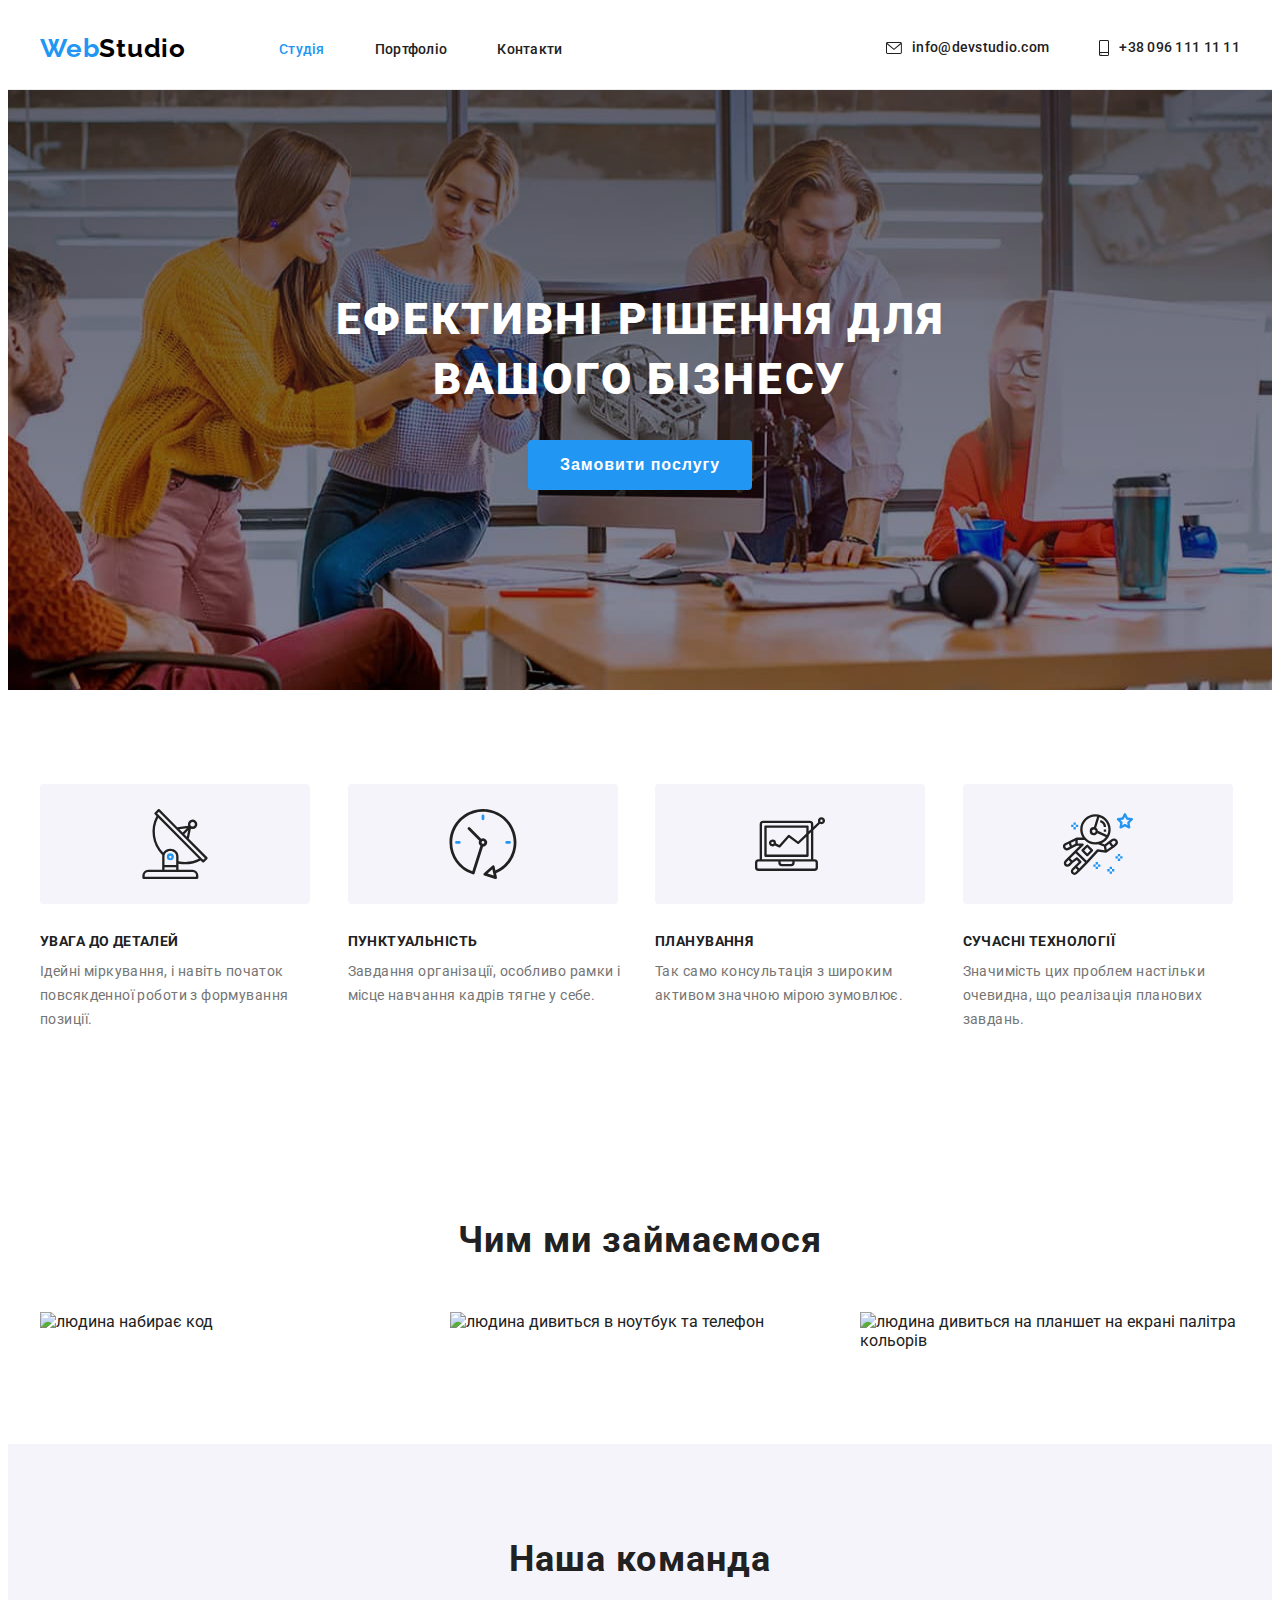
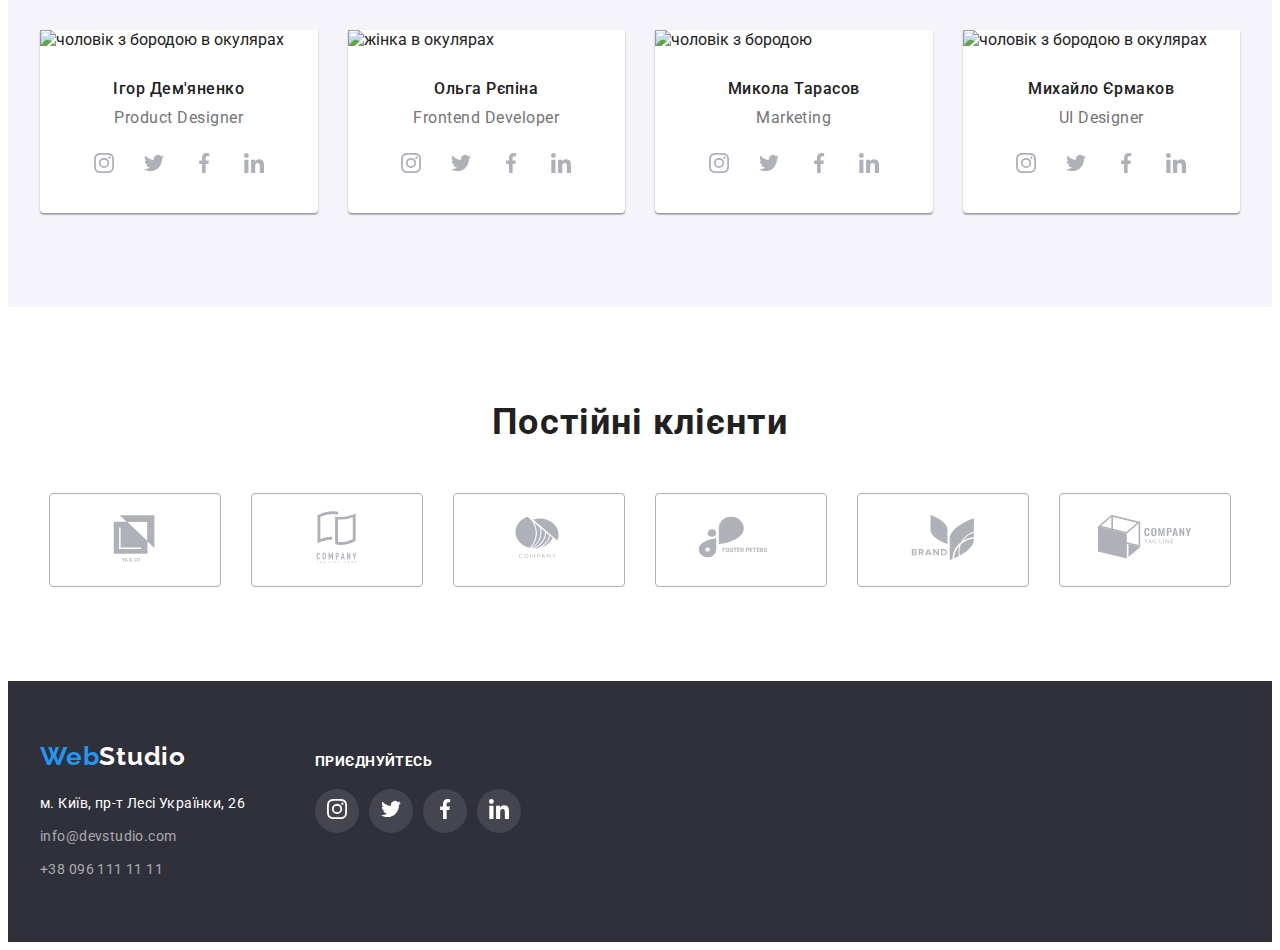
==== index.html @ 2ae60957 "new" ====
<!DOCTYPE html>
<html lang="uk">
  <head>
    <meta charset="UTF-8" />
    <meta http-equiv="X-UA-Compatible" content="IE=edge" />
    <meta name="viewport" content="width=device-width, initial-scale=1.0" />
    <title>Студія</title>
    <link rel="preconnect" href="https://fonts.googleapis.com">
    <link rel="preconnect" href="https://fonts.gstatic.com" crossorigin>
    <link href="https://fonts.googleapis.com/css2?family=Raleway:wght@700&family=Roboto:wght@400;500;700;900&display=swap"
      rel="stylesheet">
      <link rel="stylesheet" href="https://cdnjs.cloudflare.com/ajax/libs/modern-normalize/1.1.0/modern-normalize.min.css"
        integrity="sha512-wpPYUAdjBVSE4KJnH1VR1HeZfpl1ub8YT/NKx4PuQ5NmX2tKuGu6U/JRp5y+Y8XG2tV+wKQpNHVUX03MfMFn9Q=="
        crossorigin="anonymous" referrerpolicy="no-referrer" />
      <link rel="stylesheet" href="./css/styles.css">
  </head>
  <body>
    <header class="header">
      <div class="container header-container">
        <a href="./index.html" lang="en" class="logo-white logo-header links"><span class=" logo-main">Web</span>Studio</a>
        <nav class="navigation">
          <ul class="nav-list">
            <li class="list">
              <a href="./index.html" class="header-nav-link links current ">Студія</a>
            </li>
            <li class="list">
              <a href="./portfolio.html" class="header-nav-link links">Портфоліо</a>
            </li>
            <li class="list">
              <a href="#" class="header-nav-link links">Контакти</a>
            </li>
          </ul>
        </nav>
        <ul class="contacts-list">
          <li class="header-contacts-item list"> 
              <svg class="contacts-list-icon" width="16" height="12">
                <use href="./images/icons.svg#icon-leter" ></use>
              </svg>
              <a href="mailto:info@devstudio.com" class="header-nav-contacts links">info@devstudio.com</a>
          </li>
          <li class="header-contacts-item list">
            <svg class="contacts-list-icon" width="10" height="16">
              <use href="./images/icons.svg#icon-smartphone"></use>
            </svg>
            <a href="tel:+380961111111" class="header-nav-contacts links">+38 096 111 11 11</a>
          </li>
        </ul>
      </div>
    </header>
    <main class="main">
      <!-- hero -->
      <section class="hero">
        <div class="container hero-container">
          <h1 class="hero-title">Ефективні рішення для вашого бізнесу</h1>
          <button type="button" class="hero-btn">Замовити послугу</button>
        </div>
      </section>
      <!-- Особливості -->
      <section class="features section">
        <div class="container features-container">
          <h2 class="features-title visually-hidden ">Особоливості</h2>
          <ul class="features-list">
            <li  class="features-list-item list">
              <div class="features-icon-bg features-icon">
                
              </div>
              <h3  class="features-list-title">УВАГА ДО ДЕТАЛЕЙ</h3>
              <p class="features-list-text">
                Ідейні міркування, і навіть початок повсякденної роботи з
                формування позиції.
              </p>
            </li>
            <li class="features-list-item list">
              <div class="features-icon-bg features-icon-clock">
                
              </div>
              <h3 class="features-list-title">ПУНКТУАЛЬНІСТЬ</h3>
              <p class="features-list-text">
                Завдання організації, особливо рамки і місце навчання кадрів тягне
                у себе.
              </p>
            </li>
            <li class="features-list-item list">
              <div class="features-icon-bg features-icon-computer">
                
              </div>
              <h3 class="features-list-title">ПЛАНУВАННЯ</h3>
              <p class="features-list-text">
                Так само консультація з широким активом значною мірою зумовлює.
              </p>
            </li>
            <li class="features-list-item list">
              <div class="features-icon-bg features-icon-astronaut">
                
              </div>
              <h3 class="features-list-title">СУЧАСНІ ТЕХНОЛОГІЇ</h3>
              <p class="features-list-text">
                Значимість цих проблем настільки очевидна, що реалізація планових
                завдань.
              </p>
            </li>
          </ul>
        </div>
      </section>
      <!-- Чим займаємось -->
      <section class="jobs section">
        <div class="container jobs-container">
          <h2 class="jobs-title title">Чим ми займаємося</h2>
          <ul class="jobs-list">
            <li class="jobs-list-item list">
              <img src="./images/code.jpg" width="370" alt="людина набирає код" class="jobs-list-photo" />
            </li>
            <li class="jobs-list-item list">
              <img
                src="./images/qa.jpg"
                width="370"
                alt="людина дивиться в ноутбук та телефон"
                class="jobs-list-photo"
              />
            </li >
            <li class="jobs-list-item list">
              <img
                src="./images/design.jpg"
                width="370"
                alt="людина дивиться на планшет на екрані палітра кольорів"
                class="jobs-list-photo"
              />
            </li>
          </ul>
        </div>
      </section>
      <!-- Команда -->
      <section class="team section">
        <div class="container team-container">
          <h2 class="team-title title">Наша команда</h2>
          <ul class="team-list">
            <li class="team-list-item list">
              <img
                src="./images/igor-demyanenko.jpg"
                width="270"
                alt="чоловік з бородою в окулярах" class="team-list-photo"
              />
              <h3 class="team-list-title">Ігор Дем'яненко</h3>
              <p lang="en" class="team-list-text">Product Designer</p>
              <ul class="team-soc-list">
                <li class="team-soc-item list">
                  <a href="" class="team-soc-link"><svg class="team-soc-icon" width="20" height="20">
                      <use href="./images/icons.svg#icon-instagram" ></use>
                    </svg>
                  </a>
                </li>
                <li class="team-soc-item list">
                  <a href="" class="team-soc-link"><svg class="team-soc-icon" width="20" height="20">
                      <use href="./images/icons.svg#icon-twitter"></use>
                    </svg>
                  </a>
                </li>
                <li class="team-soc-item list"> 
                  <a href="" class="team-soc-link"><svg class="team-soc-icon" width="20" height="20">
                      <use href="./images/icons.svg#icon-facebook"></use>
                    </svg>
                  </a>
                </li>
                <li class="team-soc-item list">
                  <a href="" class="team-soc-link"><svg class="team-soc-icon" width="20" height="20">
                      <use href="./images/icons.svg#icon-linkedin"></use>
                    </svg>
                  </a>
                </li>
              </ul>
            </li>
            <li class="team-list-item list">
              <img src="./images/olga-repina.jpg" width="270" alt="жінка в окулярах" class="team-list-photo" />
              <h3 class="team-list-title">Ольга Рєпіна</h3>
              <p lang="en" class="team-list-text">Frontend Developer</p>
                <ul class="team-soc-list">
                  <li class="team-soc-item list">
                    <a href="" class="team-soc-link"><svg class="team-soc-icon" width="20" height="20">
                        <use href="./images/icons.svg#icon-instagram"></use>
                      </svg>
                    </a>
                  </li>
                  <li class="team-soc-item list">
                    <a href="" class="team-soc-link"><svg class="team-soc-icon" width="20" height="20">
                        <use href="./images/icons.svg#icon-twitter"></use>
                      </svg>
                    </a>
                  </li>
                  <li class="team-soc-item list">
                    <a href="" class="team-soc-link"><svg class="team-soc-icon" width="20" height="20">
                        <use href="./images/icons.svg#icon-facebook"></use>
                      </svg>
                    </a>
                  </li>
                  <li class="team-soc-item list">
                    <a href="" class="team-soc-link"><svg class="team-soc-icon" width="20" height="20">
                        <use href="./images/icons.svg#icon-linkedin"></use>
                      </svg>
                    </a>
                  </li>
                </ul>
            </li>
            <li class="team-list-item list">
              <img src="./images/mykola-tarasov.jpg" width="270" alt="чоловік з бородою" class="team-list-photo" />
              <h3 class="team-list-title">Микола Тарасов</h3>
              <p lang="en" class="team-list-text">Marketing</p>
                <ul class="team-soc-list">
                  <li class="team-soc-item list">
                    <a href="" class="team-soc-link"><svg class="team-soc-icon" width="20" height="20">
                        <use href="./images/icons.svg#icon-instagram"></use>
                      </svg>
                    </a>
                  </li>
                  <li class="team-soc-item list">
                    <a href="" class="team-soc-link"><svg class="team-soc-icon" width="20" height="20">
                        <use href="./images/icons.svg#icon-twitter"></use>
                      </svg>
                    </a>
                  </li>
                  <li class="team-soc-item list">
                    <a href="" class="team-soc-link"><svg class="team-soc-icon" width="20" height="20">
                        <use href="./images/icons.svg#icon-facebook"></use>
                      </svg>
                    </a>
                  </li>
                  <li class="team-soc-item list">
                    <a href="" class="team-soc-link"><svg class="team-soc-icon" width="20" height="20">
                        <use href="./images/icons.svg#icon-linkedin"></use>
                      </svg>
                    </a>
                  </li>
                </ul>
            </li>
            <li class="team-list-item list">
              <img
                src="./images/mikhailo-yermakov.jpg"
                width="270"
                alt="чоловік з бородою в окулярах" class="team-list-photo"
              />
              <h3 class="team-list-title">Михайло Єрмаков</h3>
              <p lang="en" class="team-list-text">UI Designer</p>
              <ul class="team-soc-list">
                <li class="team-soc-item list">
                  <a href="" class="team-soc-link"><svg class="team-soc-icon" width="20" height="20">
                      <use href="./images/icons.svg#icon-instagram"></use>
                    </svg>
                  </a>
                </li>
                <li class="team-soc-item list">
                  <a href="" class="team-soc-link"><svg class="team-soc-icon" width="20" height="20">
                      <use href="./images/icons.svg#icon-twitter"></use>
                    </svg>
                  </a>
                </li>
                <li class="team-soc-item list">
                  <a href="" class="team-soc-link"><svg class="team-soc-icon" width="20" height="20">
                      <use href="./images/icons.svg#icon-facebook"></use>
                    </svg>
                  </a>
                </li>
                <li class="team-soc-item list">
                  <a href="" class="team-soc-link"><svg class="team-soc-icon" width="20" height="20">
                      <use href="./images/icons.svg#icon-linkedin"></use>
                    </svg>
                  </a>
                </li>
              </ul>
            </li>
          </ul>
        </div>
      </section>
      <section class="section-clients section">
        <div class="container">
          <h2 class="section-clients-title title">Постійні клієнти</h2>
          <ul class="clients-list list">
            <li class="clients-item">
              <a href="#"><svg class="clients-icon " width="106" height="60">
                <use href="./images/icons.svg#icon-ya-go"></use>
              </svg></a>
            </li>
            <li class="clients-item">
              <a href="#" class="clients-link">
                <svg class="clients-icon " width="106" height="60">
                  <use href="./images/icons.svg#icon-company-tag-line-here"></use>
                </svg>
              </a>
            </li>
            <li class="clients-item">
              <a href="#" class="clients-link">
                <svg class="clients-icon " width="106" height="60">
                  <use href="./images/icons.svg#icon-company"></use>
                </svg>
              </a>
            </li>
            <li class="clients-item">
              <a href="#" class="clients-link">
                <svg class="clients-icon " width="106" height="60">
                  <use href="./images/icons.svg#icon-foster-peters"></use>
                </svg>
              </a>
            </li>
            <li class="clients-item">
              <a href="#" class="clients-link">
                <svg class="clients-icon " width="106" height="60">
                  <use href="./images/icons.svg#icon-brand"></use>
                </svg>
              </a>
            </li>
            <li class="clients-item ">
              <a href="#" class="clients-link">
                <svg class="clients-icon " width="106" height="60">
                  <use href="./images/icons.svg#icon-company-tag-line"></use>
                </svg>
              </a>
            </li>
          </ul>
        </div>
      </section>
    </main>
    <footer class="footer">
      <div class="container footer-container">
        <div>
          <a href="./index.html" lang="en" class="logo-footer logo-black links"><span class="logo-main">Web</span>Studio</a>
          <address class="address">
            <ul class="address-list">
              <li class="address-list-item list">
                <a href="https://goo.gl/maps/htGMFApVirPdr92eA" rel="noreferrer noopener nofollow" class="address-item adress-item-bold links">м. Київ,
                  пр-т Лесі Українки, 26</a>
              </li>
              <li class="address-list-item list">
                <a href="mailto:info@devstudio.com" class="address-item links">info@devstudio.com</a>
              </li>
              <li class="address-list-item list">
                <a href="tel:+380961111111" class="address-item links">+38 096 111 11 11</a>
              </li>
            </ul>
            </address>
        </div>
       <div class="join">
         <em class="join-text">
           приєднуйтесь
         </em>
         <ul class="soc-list">
         <li class="soc-list-item list" >
          <a href="#" class="soc-link"><svg class="soc-icon" width="20" height="20">
            <use href="./images/icons.svg#icon-instagram"></use>
          </svg>
        </a>
      </li>
         <li class="soc-list-item list" >
          <a href="#" class="soc-link"><svg class="soc-icon" width="20" height="20">
            <use href="./images/icons.svg#icon-twitter"></use>
          </svg>
        </a>
      </li>
         <li class="soc-list-item list" >
          <a href="#" class="soc-link"><svg class="soc-icon" width="20" height="20">
            <use href="./images/icons.svg#icon-facebook"></use>
          </svg>
        </a>
      </li>
         <li class="soc-list-item list" >
          <a href="#" class="soc-link"><svg class="soc-icon" width="20" height="20">
            <use href="./images/icons.svg#icon-linkedin"></use>
          </svg>
        </a>
      </li>
         </ul>
       </div>
        
      </div>
    </footer>
  </body>
</html>
---- css/styles.css ----
:root{
    --color-white:#FFFFFF;
    --color-main:#212121;
    --color-blue:#2196F3;
    --color-black:#000000;
    --color-grey:#757575;
    --bcg-team:#F5F4FA;
    --address-color:rgba(255, 255, 255, 0.6);
    --bcg-hero:#2F303A;
    --font-ralewey:'Raleway', sans-serif;
    --font-roboto:'Roboto', sans-serif;
}

h1,
h2,
h3,
h4,
h5,
h6,
p {
    margin: 0;
}

ul {
    list-style: 0;
    margin: 0;
    padding: 0;
}
body{
    font-family: var(--font-roboto) ;
    color: var(--color-main);
}
.section{
padding-top: 94px;
    padding-bottom: 94px;
}
.container{
    width: 1200px;
    padding-left: 15px;
    padding-right: 15px;
    margin: 0 auto;

}
.title{
    font-size: 36px;
    line-height: 1.17;
    text-align: center;
    letter-spacing: 0.03em;
}
.list{
    list-style: none;
}
.links{
    text-decoration: none;
}

/* ---------------Header---------------- */

.header {
    border-bottom: 1px solid #ECECEC;
}
.header-container{
    display: flex;
    align-items: center;
    padding-top: 25px;
    padding-bottom: 25px;

}
.logo-header{
    margin-right: 93px;
}

.logo-white {
    font-family: var(--font-ralewey);
    font-style: normal;
    font-weight: 700;
    font-size: 26px;
    line-height: 1.19;
    letter-spacing: 0.03em;
    color: var(--color-black);
}

.logo-main, .current {
    color: var(--color-blue);
}
.navigation{
    margin-right: auto;
}
.nav-list{
    display: flex;
    gap: 50px;
}

.header-nav-link {
    font-weight: 500;
    font-size: 14px;
    line-height: 1.14;
    letter-spacing: 0.02em;
    color: var(--color-main)

}

.header-nav-link:hover,
.header-nav-link:focus,
.current{
    color: var(--color-blue);
}
.contacts-list{
    display: flex;
    gap: 50px;
;
}
.contacts-list-icon{
   
    margin-right: 10px;
    cursor: pointer;
    fill: currentColor;

}
.header-contacts-item{
    display: flex;
    align-items: center;
}

.header-nav-contacts {
    display: inline-block;
    font-weight: 500;
    font-size: 14px;
    line-height: 1.14;
    letter-spacing: 0.02em;
    color: currentColor;

}
.header-contacts-item:hover,
.header-contacts-item:focus{
    color: var(--color-blue);
}
.header-contacts-item:hover .contacts-list-icon,
.header-contacts-item:focus .contacts-list-icon{
    fill: currentColor;
}


/* ---------------Hero---------------- */
.main {
}

.hero {
    background-image:linear-gradient(180deg, rgba(47, 48, 58, 0.4) 0%, rgba(47, 48, 58, 0) 100%),
    url(../images/hero.jpg);
    padding-top: 200px;
    padding-bottom: 200px;
    background-repeat: no-repeat;
    background-position: center;
    background-size: 1600px;
    }

.hero-container{
}

.hero-title {
    font-weight: 900;
    font-size: 44px;
    line-height: 1.36;
    text-align: center;
    letter-spacing: 0.06em;
    text-transform: uppercase;
    color: var(--color-white);
    max-width: 696px;
    margin-left: auto;
    margin-right: auto;
    margin-bottom: 30px;
}

.hero-btn {
    
    font-style: inherit;
    font-weight: 700;
    font-size: 16px;
    line-height: 1.88;
    display: flex;
    align-items: center;
    text-align: center;
    letter-spacing: 0.06em;
    border-radius: 4px;
    border:none;
    color: var(--color-white);
    background: var(--color-blue);
    cursor: pointer;
    padding: 10px 32px;
    margin-left: auto;
    margin-right: auto;
    
    
   
}
.visually-hidden {
    position: absolute;
    width: 1px;
    height: 1px;
    margin: -1px;
    border: 0;
    padding: 0;
    white-space: nowrap;
    clip-path: inset(100%);
    clip: rect(0 0 0 0);
    overflow: hidden;
}


/* ---------------Особливості---------------- */


.features {

}
.features-container{

}
.features-title {}

.features-list {
    display: flex;
    column-gap: 30px;
    margin-left: auto;
    margin-right: auto;
}


.features-list-item {
     width: calc((100% - 90px)/ 4);

}

.features-icon-bg{
    
    background-repeat: no-repeat;
    background-position: center;
    width: 270px;
    height: 120px;
    border-radius: 4px;
    background-color: var(--bcg-team);
    margin-bottom: 30px;
}
.features-icon{
background-image: url(../images/antenna.svg);
}
.features-icon-clock{
    background-image: url(../images/clock.svg);
}
.features-icon-computer{
    background-image: url(../images/computer.svg);
}
.features-icon-astronaut{
    background-image: url(../images/astronaut.svg);
}
.features-list-title {
    font-size: 14px;
    line-height: 1.14;
    letter-spacing: 0.03em;
text-transform: uppercase;
margin-bottom: 10px;

}

.features-list-text {
    font-size: 14px;
    line-height: 1.71;
    letter-spacing: 0.03em;
    color: var(--color-grey);
}




/* ---------------Чим займаємось---------------- */


.jobs {}
.jobs-container{
}
.jobs-title {
    margin-bottom: 50px;
}

.jobs-list {
    display: flex;
    column-gap: 30px;
    margin-left: auto;
    margin-right: auto;
}

.jobs-list-item {
    width: calc((100% - 60px) / 3);
        
}

.jobs-list-photo {}




/* ---------------Команда---------------- */




.team {
    background-color: var(--bcg-team);
}
.team-container{
    
}

.team-title {
    margin-bottom: 50px;
}

.team-list {
    display: flex;
    gap: 30px;
    margin-left: auto;
    margin-right: auto;
}

.team-list-item {
    background-color: var(--color-white);
    padding-bottom: 30px;
    border-radius: 0 0 4px 4px;
    width: calc((100% - 60px) / 3);
    box-shadow: 0px 1px 3px rgba(0, 0, 0, 0.12), 0px 1px 1px rgba(0, 0, 0, 0.14), 0px 2px 1px rgba(0, 0, 0, 0.2);
}

.team-list-photo {
}

.team-list-title { 
    font-weight: 500;
    font-size: 16px;
    line-height: 1.19;
    text-align: center;
    letter-spacing: 0.03em;
    color: var(--color-main);
    margin-bottom: 10px;
    margin-top: 30px;
    
}

.team-list-text {
    font-size: 16px;
    line-height: 1.19;
    text-align: center;
    letter-spacing: 0.03em;
    color: var(--color-grey);
}
.team-soc-list {
    display: flex;
    justify-content: center;
    gap: 10px;
    margin-top: 16px
}

.team-soc-item {
    width: 40px;
    height: 40px;

}

.team-soc-link{
width: 100%;
height: 100%;
border-radius: 50%;
display: flex;
align-items: center;
justify-content: center;
background-color: #FFFFFF;

}
.team-soc-link:hover,
.team-soc-link:focus{
    background-color: var(--color-blue);
}

.team-soc-icon {
fill:#AFB1B8;
}
.team-soc-link:hover .team-soc-icon,
.team-soc-link:focus .team-soc-icon{
fill: var(--color-white);
}



/* ---------------clients---------------- */


.section-clients {

}

.section-clients-title {
    margin-bottom: 50px;
}

.clients-list {
    display: flex;
    justify-content: center;
    gap: 30px;

    
}

.clients-item {
    width: 170px;
        height: 92px;
        border: 1px solid #AFB1B8;
        border-radius: 4px;
        gap: 30px;
       display: flex;
       align-items: center;
       justify-content: center;
}

.clients-item:hover,
.clients-item:focus{
    border-color: #2196F3;
}

.clients-icon{
    fill: #AFB1B8;

}
.clients-item:hover .clients-icon,
.clients-item:focus .clients-icon {
    fill: #2196F3;
}
.clients-link {
  
}
/* ---------------footer---------------- */


.footer {
    background-color: var(--bcg-hero);
    padding-top: 60px;
    padding-bottom: 60px;
}
.footer-container{
display: flex;
}

.logo-footer{
    display: inline-block;
    margin-bottom: 20px;
}
.logo-black{
    font-family: var(--font-ralewey);
    font-style: normal;
    font-weight: 700;
    font-size: 26px;
    line-height: 1.19;
    letter-spacing: 0.03em;
    color: var(--color-white);
}

.address {
    font-style: inherit;
}
.address-list{

}
.address-list-item:not(:first-child){
    margin-top: 9px;
}

.address-item {
    font-weight: 400;
    font-size: 14px;
    line-height: 1.71;
    letter-spacing: 0.03em;
    color: var(--address-color);
}
.adress-item-bold{
    color: var(--color-white);
}
.address-item:hover,
.address-item:focus{
color: var(--color-blue);
}

.join{
margin-left: 70px;
}
.join-text {
    display: inline-block;
    padding-top: 12px;
    margin-bottom: 20px;

        font-style: normal;
    font-weight: 700;
        font-size: 14px;
        line-height: 16px;
        letter-spacing: 0.03em;
        text-transform: uppercase;
        color: #FFFFFF;
}

.soc-list {
    display: flex;
    gap: 10px;

    text-align: center;

  
  

}

.soc-list-item {

    display: flex;
    align-items: center;
    justify-content: center;
    height: 44px;
    width: 44px;
    border-radius: 50%;
    background-color: rgba(255, 255, 255, 0.1);
   
}
.soc-list-item:hover,
.soc-list-item:focus{
    background-color: #2196F3;
}

.soc-link {


}

.soc-icon {
fill: #FFFFFF;
}


/* ---------------ПОРТФОЛІО---------------- */





/* ---------------Галерея---------------- */
.main-portfilio {}
.container-gallery{

}

.gallery {}
.container-gallery-btn{

}

.gallery-links {
    display: flex;
    margin-bottom: 50px;
    column-gap: 8px;
    justify-content: center;



}


.gallery-links-item {

}

.gallery-btn {
    font-family: inherit;
        font-weight: 500;
        font-size: 16px;
        line-height: 1.63;
        text-align: center;
        letter-spacing: 0.03em;
        color: #212121;
        background-color: var(--bcg-team);
        
        cursor: pointer;
        padding: 6px 22px;
}
.btn{

        background: var(--bcg-team);
        border-radius: 4px;
    border: none;

}
.gallery-btn:hover,
.gallery-btn:active{
    color: var(--color-white);
    background: var(--color-blue);
    box-shadow: 0px 3px 1px rgba(0, 0, 0, 0.1), 0px 1px 2px rgba(0, 0, 0, 0.08), 0px 2px 2px rgba(0, 0, 0, 0.12);
}
.gallery-photo{
    display: block;
    width: 100%;
    height: auto;

}
.galley-list {
    display: flex;
    flex-wrap: wrap;
    gap: 30px;

   
}

.gallery-list-item {
    box-sizing: border-box;
   
    width: calc((100% - 60px)/ 3);



}
.gallery-list-item:hover{
    box-shadow: 0px 1px 1px rgba(0, 0, 0, 0.12), 0px 4px 4px rgba(0, 0, 0, 0.06), 1px 4px 6px rgba(0, 0, 0, 0.16);
    
}

.border-gallery{
    border-bottom: 1px solid #eeeeee;
    border-left: 1px solid #eeeeee;
    border-right: 1px solid #eeeeee;
    padding-top: 20px;
    padding-bottom: 20px;
    padding-left: 24px;
}

/* .gallery-list-item:hover .border-gallery{
    box-shadow: 0px 1px 1px rgba(0, 0, 0, 0.12), 0px 4px 4px rgba(0, 0, 0, 0.06), 1px 4px 6px rgba(0, 0, 0, 0.16);
    border: none;
} */
.gallery-list-title {
    font-size: 18px;
    line-height: 2;
    letter-spacing: 0.06em;


}

.gallery-list-text {
    font-size: 16px;
    line-height: 1.88;
    letter-spacing: 0.03em;
    color: var(--color-grey);

}
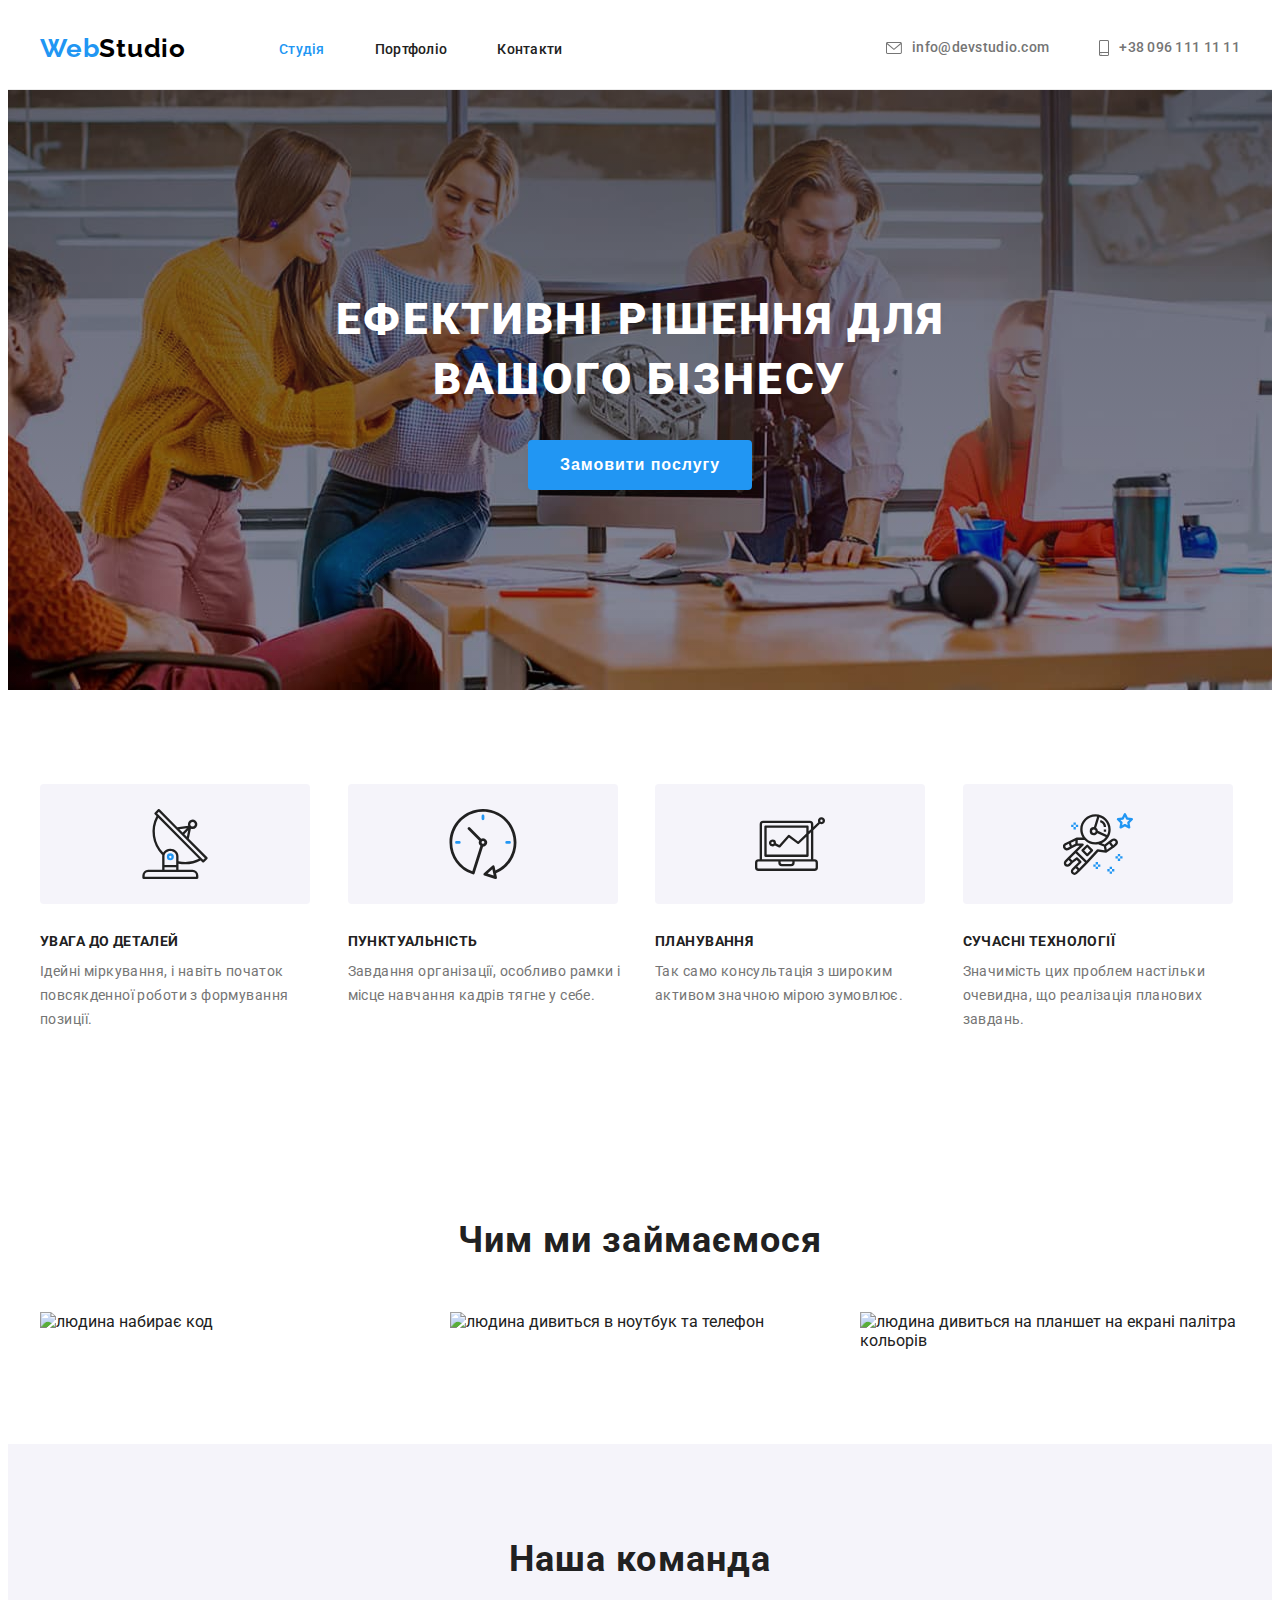
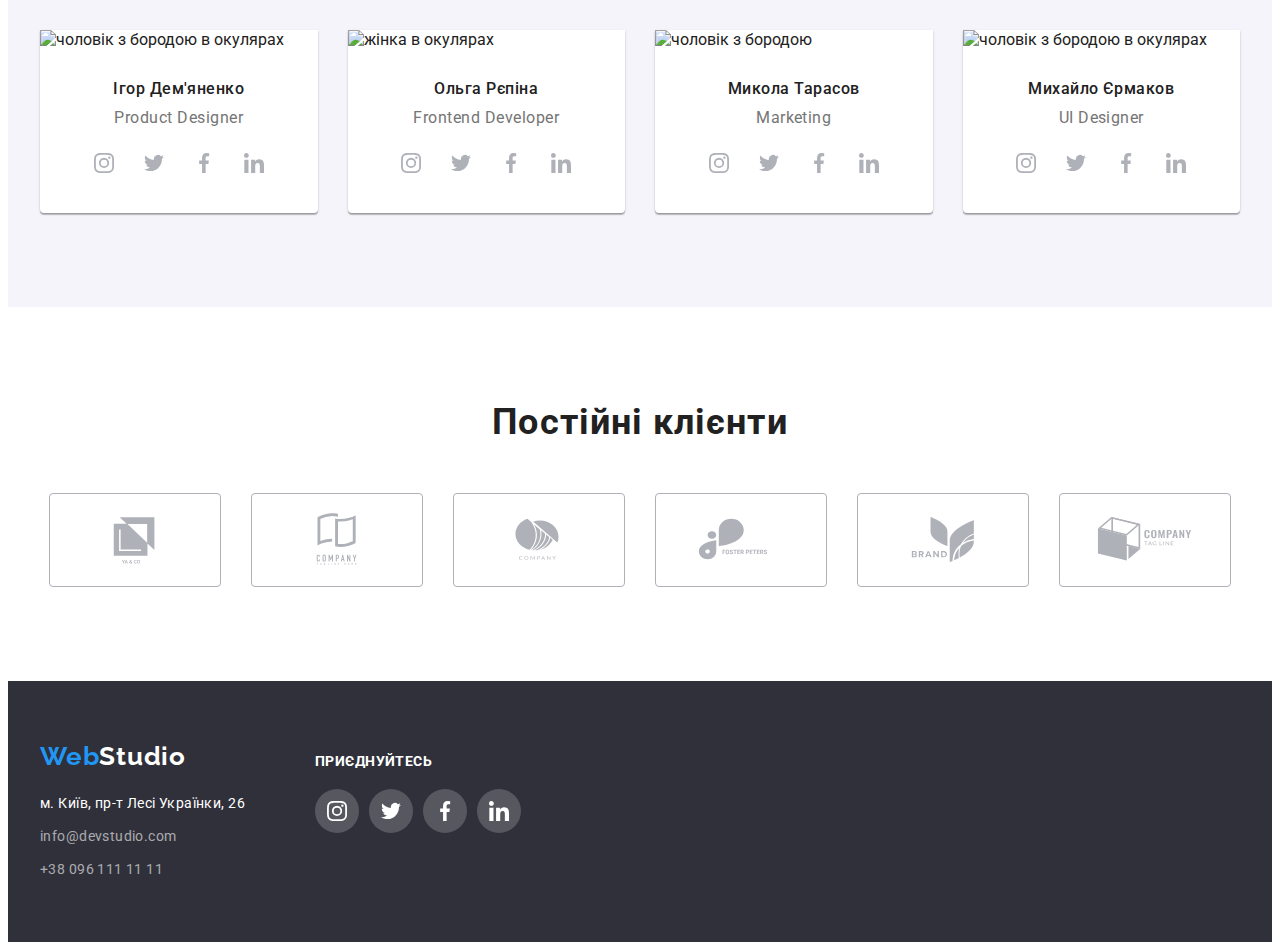
==== commit 1444662b: "new" ====
--- a/index.html
+++ b/index.html
@@ -33,16 +33,16 @@
         </nav>
         <ul class="contacts-list">
           <li class="header-contacts-item list"> 
-              <svg class="contacts-list-icon" width="16" height="12">
-                <use href="./images/icons.svg#icon-leter" ></use>
-              </svg>
-              <a href="mailto:info@devstudio.com" class="header-nav-contacts links">info@devstudio.com</a>
+              
+              <a href="mailto:info@devstudio.com" class="header-nav-contacts links"><svg class="contacts-list-icon" width="16" height="12">
+                <use href="./images/icons.svg#icon-leter"></use>
+              </svg> info@devstudio.com</a>
           </li>
           <li class="header-contacts-item list">
-            <svg class="contacts-list-icon" width="10" height="16">
+            
+            <a href="tel:+380961111111" class="header-nav-contacts links"><svg class="contacts-list-icon" width="10" height="16">
               <use href="./images/icons.svg#icon-smartphone"></use>
-            </svg>
-            <a href="tel:+380961111111" class="header-nav-contacts links">+38 096 111 11 11</a>
+            </svg> +38 096 111 11 11</a>
           </li>
         </ul>
       </div>
@@ -274,7 +274,7 @@
           <h2 class="section-clients-title title">Постійні клієнти</h2>
           <ul class="clients-list list">
             <li class="clients-item">
-              <a href="#"><svg class="clients-icon " width="106" height="60">
+              <a href="#" class="clients-link"><svg class="clients-icon " width="106" height="60">
                 <use href="./images/icons.svg#icon-ya-go"></use>
               </svg></a>
             </li>
--- a/css/styles.css
+++ b/css/styles.css
@@ -118,26 +118,27 @@
 
 }
 .header-contacts-item{
+
+
+}
+
+.header-nav-contacts {
     display: flex;
     align-items: center;
-}
-
-.header-nav-contacts {
-    display: inline-block;
     font-weight: 500;
     font-size: 14px;
     line-height: 1.14;
     letter-spacing: 0.02em;
-    color: currentColor;
-
-}
-.header-contacts-item:hover,
-.header-contacts-item:focus{
+    color: var(--color-grey);
+
+}
+.header-nav-contacts:hover,
+.header-nav-contacts:focus{
     color: var(--color-blue);
 }
-.header-contacts-item:hover .contacts-list-icon,
-.header-contacts-item:focus .contacts-list-icon{
-    fill: currentColor;
+.header-nav-contacts:hover .contacts-list-icon,
+.header-nav-contacts:focus .contacts-list-icon{
+    fill: var(--color-blue);
 }
 
 
@@ -411,31 +412,31 @@
 }
 
 .clients-item {
+    
+}
+
+.clients-link:hover,
+.clients-link:focus{
+    border-color: #2196F3;
+}
+
+.clients-icon{
+    fill: #AFB1B8;
+
+}
+.clients-link:hover .clients-icon,
+.clients-link:focus .clients-icon {
+    fill: #2196F3;
+}
+.clients-link {
     width: 170px;
         height: 92px;
         border: 1px solid #AFB1B8;
         border-radius: 4px;
         gap: 30px;
-       display: flex;
-       align-items: center;
-       justify-content: center;
-}
-
-.clients-item:hover,
-.clients-item:focus{
-    border-color: #2196F3;
-}
-
-.clients-icon{
-    fill: #AFB1B8;
-
-}
-.clients-item:hover .clients-icon,
-.clients-item:focus .clients-icon {
-    fill: #2196F3;
-}
-.clients-link {
-  
+        display: flex;
+        align-items: center;
+        justify-content: center;
 }
 /* ---------------footer---------------- */
 
@@ -527,13 +528,19 @@
     background-color: rgba(255, 255, 255, 0.1);
    
 }
-.soc-list-item:hover,
-.soc-list-item:focus{
+.soc-link:hover,
+.soc-link:focus{
     background-color: #2196F3;
 }
 
 .soc-link {
-
+display: flex;
+    align-items: center;
+    justify-content: center;
+    height: 44px;
+    width: 44px;
+    border-radius: 50%;
+    background-color: rgba(255, 255, 255, 0.1);
 
 }
 
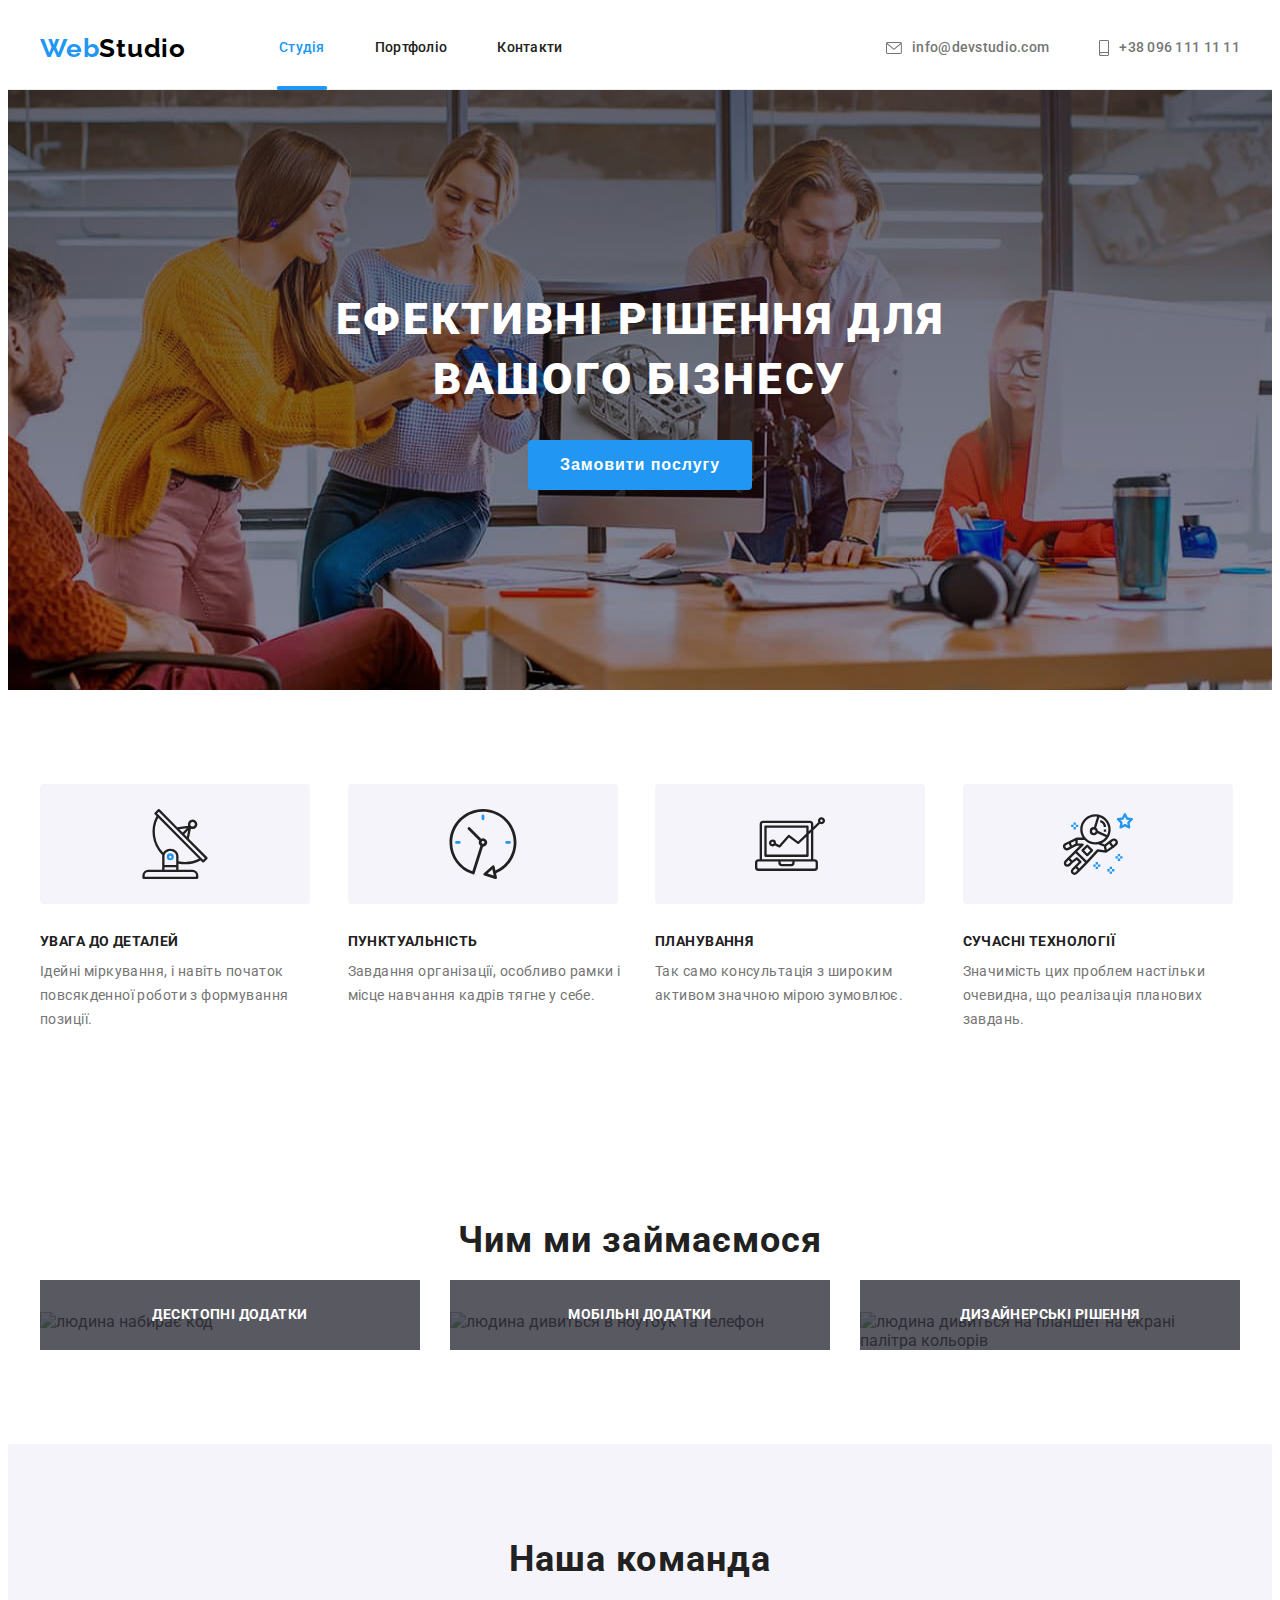
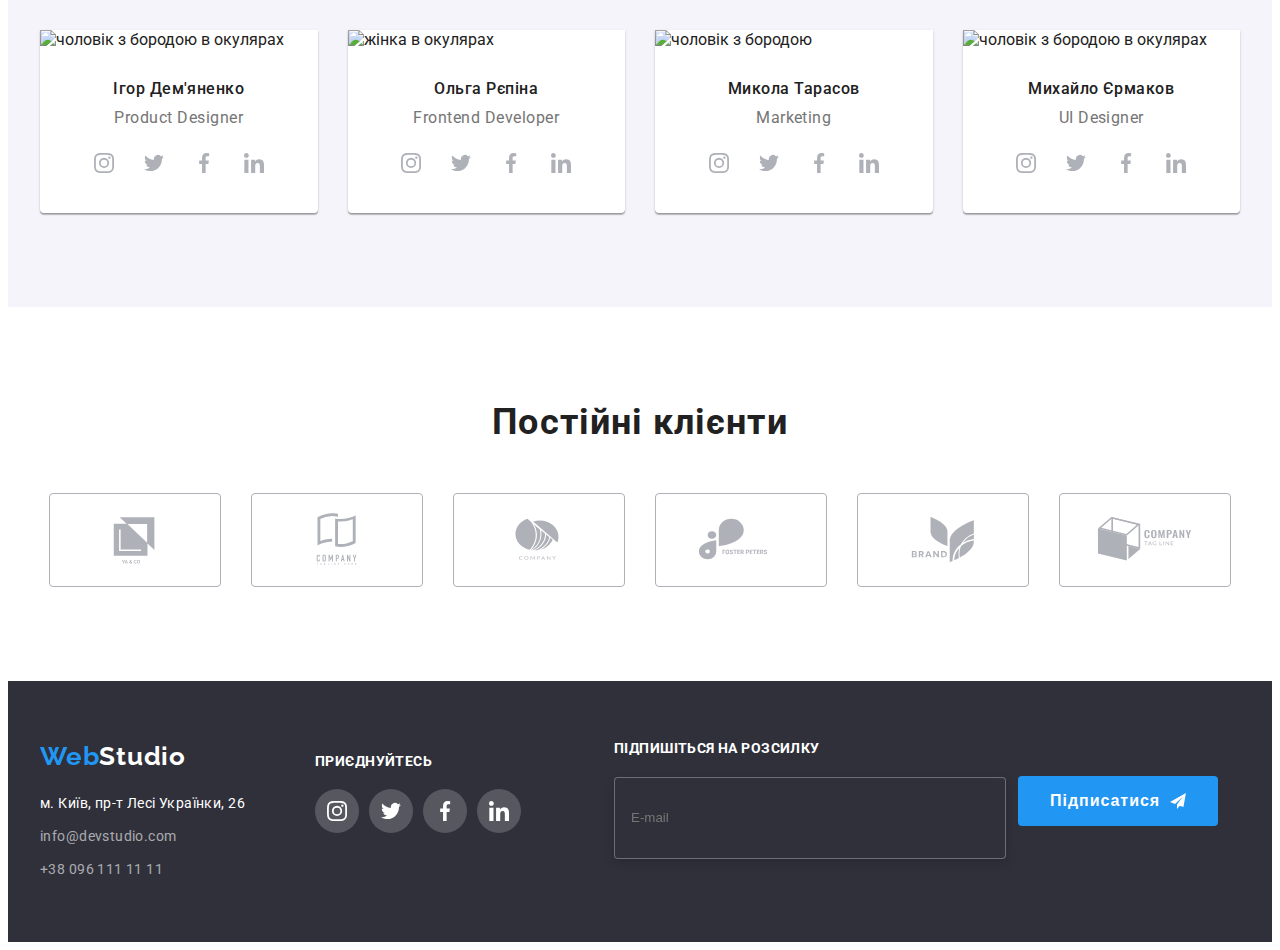
==== commit 6ce2e894: "new" ====
--- a/index.html
+++ b/index.html
@@ -21,7 +21,7 @@
         <nav class="navigation">
           <ul class="nav-list">
             <li class="list">
-              <a href="./index.html" class="header-nav-link links current ">Студія</a>
+              <a href="./index.html"  class="header-nav-link links current-studio">Студія</a>
             </li>
             <li class="list">
               <a href="./portfolio.html" class="header-nav-link links">Портфоліо</a>
@@ -52,7 +52,7 @@
       <section class="hero">
         <div class="container hero-container">
           <h1 class="hero-title">Ефективні рішення для вашого бізнесу</h1>
-          <button type="button" class="hero-btn">Замовити послугу</button>
+          <button  type="button" class="hero-btn" data-modal-open>Замовити послугу</button>
         </div>
       </section>
       <!-- Особливості -->
@@ -109,7 +109,9 @@
           <ul class="jobs-list">
             <li class="jobs-list-item list">
               <img src="./images/code.jpg" width="370" alt="людина набирає код" class="jobs-list-photo" />
-            </li>
+              <h3 class="jobs-photo-text">Десктопні додатки</h3>
+            </li>
+            
             <li class="jobs-list-item list">
               <img
                 src="./images/qa.jpg"
@@ -117,6 +119,7 @@
                 alt="людина дивиться в ноутбук та телефон"
                 class="jobs-list-photo"
               />
+              <h3 class="jobs-photo-text">Мобільні додатки</h3>
             </li >
             <li class="jobs-list-item list">
               <img
@@ -125,6 +128,7 @@
                 alt="людина дивиться на планшет на екрані палітра кольорів"
                 class="jobs-list-photo"
               />
+              <h3 class="jobs-photo-text">Дизайнерські рішення</h3>
             </li>
           </ul>
         </div>
@@ -367,8 +371,86 @@
       </li>
          </ul>
        </div>
-        
-      </div>
+       <form class="footer-form">
+        <div class="footer-send-area">
+          <label for="footer-mail"class="footer-sub">Підпишіться на розсилку</label>
+          <input type="mail" name="user-mail" id="footer-mail" class="footer-input" placeholder="E-mail">
+        </div>
+         <button class="footer-send-btn">Підписатися
+           <svg class="icon-send" width="24" height="24">
+           <use href="./images/icons.svg#icon-icon-send"></use>
+         </svg></button>
+        </form>
+        </div>
+       
     </footer>
+    <div   class="backdrop is-hidden" data-modal>
+      
+        <div class="modal">
+          <button  type="button" class="modal-button" data-modal-close>
+            <svg class="close-modal"width="11" height="11">
+              <use href="./images/icons.svg#icon-close-modal" ></use>
+            </svg>
+          </button>
+          <form>
+            <b class="modal-title">Залиште свої дані, ми вам передзвонимо</b>
+            <div class="modal-field">
+              <label for="user-name" class="input-label">Ім'я</label>
+              <div class="input-box">
+                <input type="text"
+                class="modal-input"
+                name="user-name"
+                id="user-name"
+                placeholder=""
+                required>
+                <svg class="input-icon" width="18" height="18">
+                  <use href="./images/icons.svg#icon-person-modal"></use>
+                </svg>
+              </div>
+            </div>
+            <div class="modal-field">
+              <label for="user-tel" class="input-label">Телефон</label>
+              <div class="input-box">
+                <input type="tel" 
+                class="modal-input"
+                name="user-tel"
+                placeholder=""
+                id="user-tel"
+                required>
+                <svg class="input-icon" width="18" height="18">
+                  <use href="./images/icons.svg#icon-phone-modal"></use>
+                </svg>
+              </div>
+            </div>
+            <div class="modal-field">
+              <label for="user-mail" class="input-label">Пошта</label>
+              <div class="input-box">
+                <input type="email" 
+                class="modal-input"
+                name="user-mail"
+                id="user-mail"
+                placeholder=""
+                required>
+                <svg class="input-icon" width="18" height="18">
+                  <use href="./images/icons.svg#icon-email-modal"></use>
+                </svg>
+              </div>
+            </div>
+            <label for="comment-label" class="comment-label">Коментар</label>
+            <textarea 
+            class="modal-comment"
+            name="comment-modal" 
+            id="comment-modal"
+            placeholder="Введіть текст" ></textarea>
+            <div class="policy-area">
+              <input type="checkbox" name="policy" id="policy" class="modal-check visually-hidden" required>
+              <label for="policy" class="check-text">Погоджуюся з розсилкою та приймаю <a href="#">Умови договору</a></label>
+            </div>
+            <button type="submit" class="send-btn">Відправити</button>
+          </form>
+        </div>
+      
+    </div>
+    <script src="./js/modal.js"></script>
   </body>
 </html>
--- a/css/styles.css
+++ b/css/styles.css
@@ -9,6 +9,7 @@
     --bcg-hero:#2F303A;
     --font-ralewey:'Raleway', sans-serif;
     --font-roboto:'Roboto', sans-serif;
+    --transition: 250ms cubic-bezier(0.4, 0, 0.2, 1);
 }
 
 h1,
@@ -80,8 +81,26 @@
     color: var(--color-black);
 }
 
-.logo-main, .current {
+.logo-main {
     color: var(--color-blue);
+}
+.current-studio {
+    color: #2196F3;
+    position: relative;
+}
+
+.current-studio::after {
+    content: '';
+    display: block;
+    position: absolute;
+        transform: scaleX(1.1);
+    width: 100%;
+    height: 4px;
+
+    top: 46px;
+
+    background: #2196F3;
+    border-radius: 2px;
 }
 .navigation{
     margin-right: auto;
@@ -89,14 +108,18 @@
 .nav-list{
     display: flex;
     gap: 50px;
+    position: relative;
 }
 
 .header-nav-link {
+    display: block;
     font-weight: 500;
     font-size: 14px;
     line-height: 1.14;
     letter-spacing: 0.02em;
-    color: var(--color-main)
+    color: var(--color-main);
+    transition: color var(--transition);
+    
 
 }
 
@@ -113,9 +136,9 @@
 .contacts-list-icon{
    
     margin-right: 10px;
-    cursor: pointer;
     fill: currentColor;
 
+    
 }
 .header-contacts-item{
 
@@ -130,16 +153,17 @@
     line-height: 1.14;
     letter-spacing: 0.02em;
     color: var(--color-grey);
-
+    transition: color var(--transition);
+}
+.current-studio {
+    color: #2196F3;
 }
 .header-nav-contacts:hover,
 .header-nav-contacts:focus{
     color: var(--color-blue);
-}
-.header-nav-contacts:hover .contacts-list-icon,
-.header-nav-contacts:focus .contacts-list-icon{
-    fill: var(--color-blue);
-}
+
+}
+
 
 
 /* ---------------Hero---------------- */
@@ -191,9 +215,12 @@
     padding: 10px 32px;
     margin-left: auto;
     margin-right: auto;
-    
+    transition: background-color var(--transition);
     
    
+}
+.hero-btn:active{
+background-color: #188CE8;
 }
 .visually-hidden {
     position: absolute;
@@ -293,10 +320,29 @@
 
 .jobs-list-item {
     width: calc((100% - 60px) / 3);
+    position: relative;
         
 }
 
-.jobs-list-photo {}
+.jobs-list-photo {
+    display: block;
+}
+.jobs-photo-text{
+    position: absolute;
+    bottom: 0;
+    display: flex;
+    align-items: center;
+    justify-content: center;
+    width: 100%;
+    height: 70px;
+    background-color: rgba(47, 48, 58, 0.8);
+    font-size: 14px;
+    line-height: 1.14;
+    text-align: center;
+    letter-spacing: 0.03em;
+    text-transform: uppercase;
+    color: #FFFFFF;
+}
 
 
 
@@ -375,19 +421,22 @@
 align-items: center;
 justify-content: center;
 background-color: #FFFFFF;
-
+transition: background-color var(--transition);
 }
 .team-soc-link:hover,
 .team-soc-link:focus{
     background-color: var(--color-blue);
+   
 }
 
 .team-soc-icon {
 fill:#AFB1B8;
+transition: fill var(--transition);
 }
 .team-soc-link:hover .team-soc-icon,
 .team-soc-link:focus .team-soc-icon{
 fill: var(--color-white);
+
 }
 
 
@@ -418,15 +467,20 @@
 .clients-link:hover,
 .clients-link:focus{
     border-color: #2196F3;
+
 }
 
 .clients-icon{
     fill: #AFB1B8;
+ transition: fill var(--transition);
+    
 
 }
 .clients-link:hover .clients-icon,
 .clients-link:focus .clients-icon {
     fill: #2196F3;
+   
+
 }
 .clients-link {
     width: 170px;
@@ -437,6 +491,7 @@
         display: flex;
         align-items: center;
         justify-content: center;
+        transition: border-color var(--transition);
 }
 /* ---------------footer---------------- */
 
@@ -445,6 +500,7 @@
     background-color: var(--bcg-hero);
     padding-top: 60px;
     padding-bottom: 60px;
+    
 }
 .footer-container{
 display: flex;
@@ -480,6 +536,7 @@
     line-height: 1.71;
     letter-spacing: 0.03em;
     color: var(--address-color);
+    transition: color var(--transition);
 }
 .adress-item-bold{
     color: var(--color-white);
@@ -487,6 +544,7 @@
 .address-item:hover,
 .address-item:focus{
 color: var(--color-blue);
+
 }
 
 .join{
@@ -531,6 +589,7 @@
 .soc-link:hover,
 .soc-link:focus{
     background-color: #2196F3;
+        
 }
 
 .soc-link {
@@ -541,14 +600,63 @@
     width: 44px;
     border-radius: 50%;
     background-color: rgba(255, 255, 255, 0.1);
-
+    transition: background-color var(--transition);
 }
 
 .soc-icon {
 fill: #FFFFFF;
 }
-
-
+.footer-send-area{
+}
+.footer-input{
+    width: 358px;
+    height: 50px;
+    margin-left: 93px;
+    background-color: #2F303A;
+    border: 1px solid rgba(255, 255, 255, 0.3);
+    filter: drop-shadow(0px 4px 4px rgba(0, 0, 0, 0.15));
+    border-radius: 4px;
+    padding: 15px 16px;
+}
+.footer-send-btn{
+    width: 200px;
+    height: 50px;
+    font-style: inherit;
+    font-weight: 700;
+    font-size: 16px;
+    line-height: 1.88;
+    display: flex;
+    align-items: center;
+    text-align: center;
+    letter-spacing: 0.06em;
+    border-radius: 4px;
+    border: none;
+    color: var(--color-white);
+    background: var(--color-blue);
+    cursor: pointer;
+    padding: 10px 32px;
+    margin-left: 12px;
+
+    margin-top: 35px;
+    transition: background-color var(--transition);
+}
+.footer-form{
+    display: flex;
+}
+.footer-sub{
+    display: block;
+    font-weight: 700;
+    font-size: 14px;
+        line-height: 1.14;
+        letter-spacing: 0.03em;
+        text-transform: uppercase;
+        color: #FFFFFF;
+        margin-bottom: 20px;
+        margin-left: 93px;
+}
+.icon-send{
+    margin-left: 10px;
+}
 /* ---------------ПОРТФОЛІО---------------- */
 
 
@@ -556,6 +664,23 @@
 
 
 /* ---------------Галерея---------------- */
+.current-portfolio {
+    color: var(--color-blue);
+    position: relative;
+}
+.current-portfolio::after {
+    content: ' ';
+    display: block;
+    position: absolute;
+    transform: scaleX(1.1);
+    width: 100%;
+    height: 4px;
+    top: 46px;
+    
+    background: #2196F3;
+    border-radius: 2px;
+}
+
 .main-portfilio {}
 .container-gallery{
 
@@ -593,6 +718,9 @@
         
         cursor: pointer;
         padding: 6px 22px;
+        transition-property: color, background-color, box-shadow;
+        transition-duration: 250ms;
+        transition-timing-function: cubic-bezier(0.4, 0, 0.2, 1);
 }
 .btn{
 
@@ -604,8 +732,10 @@
 .gallery-btn:hover,
 .gallery-btn:active{
     color: var(--color-white);
-    background: var(--color-blue);
+    background-color: var(--color-blue);
     box-shadow: 0px 3px 1px rgba(0, 0, 0, 0.1), 0px 1px 2px rgba(0, 0, 0, 0.08), 0px 2px 2px rgba(0, 0, 0, 0.12);
+
+    
 }
 .gallery-photo{
     display: block;
@@ -613,6 +743,31 @@
     height: auto;
 
 }
+.gallery-photo-top{
+position: relative;
+overflow: hidden;
+}
+.gallery-photo-text{
+    padding: 63px 24px;
+    position: absolute;
+    top: 0;
+    width: 370px;
+    height: 100%;
+    background: rgba(33, 150, 243, 0.9);
+    color: var(--color-white);
+    font-weight: 400;
+    font-size: 18px;
+    line-height: 1.55;
+    transform: translateY(100%);
+    transition: transform var(--transition);
+
+    letter-spacing: 0.03em;
+}
+.gallery-list-item:hover .gallery-photo-text{
+    transform: translateY(0);
+}
+
+
 .galley-list {
     display: flex;
     flex-wrap: wrap;
@@ -625,7 +780,7 @@
     box-sizing: border-box;
    
     width: calc((100% - 60px)/ 3);
-
+    transition: box-shadow var(--transition);
 
 
 }
@@ -663,3 +818,180 @@
 
 }
 
+
+
+/* ---------------BACKDROP---------------- */
+.backdrop{
+    position: fixed;
+    top: 0;
+    width: 100%;
+    height: 100%;
+    background-color: rgba(0, 0, 0, 0.2);
+}
+.modal{
+    width: 528px;
+    min-height: 581px;
+    background: #FFFFFF;
+    box-shadow: 0px 1px 3px rgba(0, 0, 0, 0.12), 0px 1px 1px rgba(0, 0, 0, 0.14), 0px 2px 1px rgba(0, 0, 0, 0.2);
+    border-radius: 4px;
+    padding: 40px;
+    position: absolute;
+    top: 50%;
+    left: 50%;
+    transform: translate(-50%, -50%);
+    transition: transform var(--transition);
+}
+.modal-button{
+    position: absolute;
+    right: 10px;
+    top: 10px;
+    width: 30px;
+    height: 30px;
+    border: 1px solid rgba(0, 0, 0, 0.1);
+    border-radius: 50%;
+    display: flex;
+    align-items: center;
+    justify-content: center;
+    background-color: transparent;
+    cursor: pointer;
+    transition: fill 250ms cubic-bezier(0.4, 0, 0.2, 1);
+
+}
+.modal-button:hover,
+.modal-button:focus{
+    fill: #2196F3;
+}
+.backdrop.is-hidden .modal {
+    transform: translate(-50%, -50%) scaleY(1.5);
+}
+.close-modal{
+
+}
+.is-hidden {
+    opacity: 0;
+    visibility: hidden;
+    pointer-events: none;
+}
+.modal-title{
+    display: block;
+    margin-bottom: 12px;
+    text-align: center;
+    font-size: 20px;
+    line-height: 1.15;
+    letter-spacing: 0.03em;
+
+    color: #212121;
+}
+.modal-field{
+    margin-bottom: 10px;
+}
+.modal-input{
+    width: 100%;
+
+    height: 40px;
+    border: 1px solid rgba(33, 33, 33, 0.2);
+    border-radius: 4px;
+    padding-left: 40px;
+}
+.modal-input:focus{
+    border-color: #2196F3;
+    fill: #2196F3;
+}
+.modal-input:focus + .input-icon{
+    fill: #2196F3;
+}
+.input-label{
+    display: inline-block;
+    margin-bottom: 4px;
+    font-size: 12px;
+    line-height: 1.17px;
+    letter-spacing: 0.01em;
+    color: #757575;
+}
+.input-box{
+    position: relative;
+
+}
+.input-icon{
+    display: flex;
+    left: 12px;
+    position: absolute;
+    top: 50%;
+    transform: translateY(-50%);
+
+}
+.modal-comment{
+    resize: none;
+    width: 100%;
+    height: 120px;
+    padding: 12px 14px;
+    border: 1px solid rgba(33, 33, 33, 0.2);
+        border-radius: 4px;
+
+}
+.modal-comment:focus{
+    fill: #2196F3;
+}
+.modal-comment::placeholder{
+    font-size: 12px;
+    line-height: 1.17;
+    letter-spacing: 0.01em;
+    color: rgba(117, 117, 117, 0.5);
+}
+.comment-label{
+    display:inline-block;
+    margin-bottom: 4px;
+    font-size: 12px;
+    line-height: 1.17px;
+    letter-spacing: 0.01em;
+    color: #757575;
+}
+.policy-area{
+    margin-top: 20px;
+}
+.check-text{
+    position: relative;
+    font-size: 14px;
+        line-height: 1.71;
+        letter-spacing: 0.03em;
+        color: #757575;
+        
+}
+.check-text::before{
+    content: "";
+
+    display: inline-block;
+    height: 15px;
+    width: 16px;
+    border-color: #212121;
+    border: 2px solid #212121;
+    border-radius: 2px;
+    margin-right: 9px;
+    transition: background-color 250ms cubic-bezier(0.4, 0, 0.2, 1), background-image 250ms cubic-bezier(0.4, 0, 0.2, 1) ;
+}
+.modal-check:checked + .check-text::before{
+background-color: #2196F3;
+border: none;
+background-image:url(../images/check-mark.svg);
+background-position: center;
+background-repeat: no-repeat;
+}
+.send-btn{
+    
+        font-weight: 700;
+        font-size: 16px;
+        line-height: 1.88;
+        display: flex;
+        align-items: center;
+        text-align: center;
+        letter-spacing: 0.06em;
+        border-radius: 4px;
+        border: none;
+        color: var(--color-white);
+        background: var(--color-blue);
+        cursor: pointer;
+        padding: 10px 32px;
+        margin-left: auto;
+        margin-right: auto;
+        margin-top: 30px;
+}